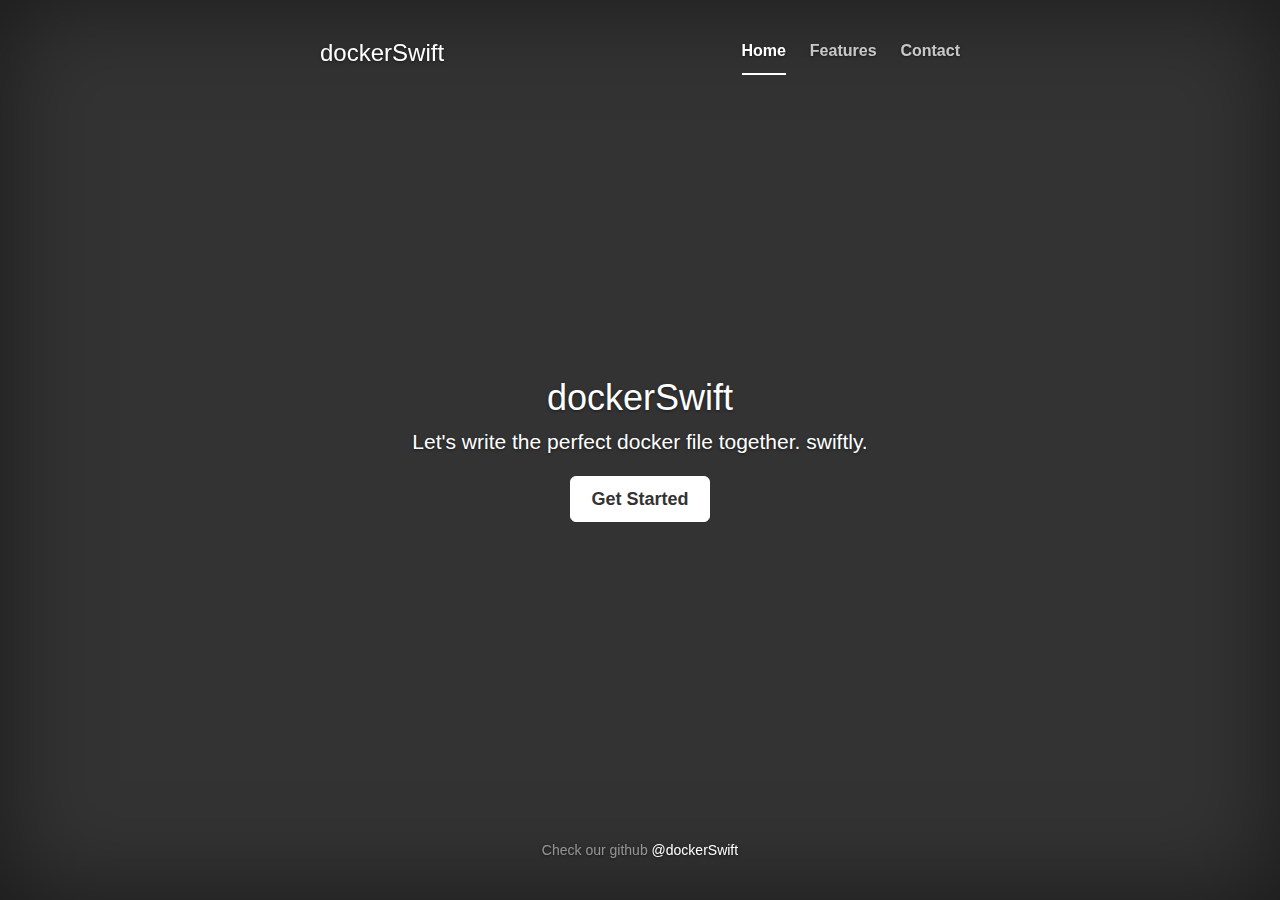
==== templates/index.html @ 376abcbc "added cover page template, routing to get-images api" ====
<!DOCTYPE html>
<html lang="en">
  <head>
    <meta charset="utf-8">
    <meta http-equiv="X-UA-Compatible" content="IE=edge">
    <meta name="viewport" content="width=device-width, initial-scale=1">
    <!-- The above 3 meta tags *must* come first in the head; any other head content must come *after* these tags -->
    <meta name="description" content="">
    <meta name="author" content="">
    <link rel="icon" href="../../favicon.ico">

    <title>dockerSwift</title>

    <!-- Bootstrap core CSS -->
    <link href="/static/css/bootstrap.min.css" rel="stylesheet">

    <!-- IE10 viewport hack for Surface/desktop Windows 8 bug -->


    <!-- Custom styles for this template -->
    <link href="/static/cover.css" rel="stylesheet">

    <!-- Just for debugging purposes. Don't actually copy these 2 lines! -->
    <!--[if lt IE 9]><script src="../../assets/js/ie8-responsive-file-warning.js"></script><![endif]-->
  
    <!-- HTML5 shim and Respond.js for IE8 support of HTML5 elements and media queries -->
    <!--[if lt IE 9]>
      <script src="https://oss.maxcdn.com/html5shiv/3.7.3/html5shiv.min.js"></script>
      <script src="https://oss.maxcdn.com/respond/1.4.2/respond.min.js"></script>
    <![endif]-->
  </head>

  <body>

    <div class="site-wrapper">

      <div class="site-wrapper-inner">

        <div class="cover-container">

          <div class="masthead clearfix">
            <div class="inner">
              <h3 class="masthead-brand">dockerSwift</h3>
              <nav>
                <ul class="nav masthead-nav">
                  <li class="active"><a href="#">Home</a></li>
                  <li><a href="#">Features</a></li>
                  <li><a href="#">Contact</a></li>
                </ul>
              </nav>
            </div>
          </div>

          <div class="inner cover">
            <h1 class="cover-heading">dockerSwift</h1>
            <p class="lead">Let's write the perfect docker file together. swiftly.</p>
            <p class="lead">
              <a href="/get-images" class="btn btn-lg btn-default">Get Started</a>
            </p>
          </div>

          <div class="mastfoot">
            <div class="inner">
              <p>Check our github <a href="https://github.com/Ashmawy/dockerSwift">@dockerSwift</a></p>
            </div>
          </div>

        </div>

      </div>

    </div>

    <!-- Bootstrap core JavaScript
    ================================================== -->
    <!-- Placed at the end of the document so the pages load faster -->
    <script src="https://ajax.googleapis.com/ajax/libs/jquery/1.12.4/jquery.min.js"></script>
    <script>window.jQuery || document.write('<script src="../../assets/js/vendor/jquery.min.js"><\/script>')</script>
    <script src="/static/js/bootstrap.min.js"></script>
  </body>
</html>
---- static/cover.css ----
/*
 * Globals
 */

/* Links */
a,
a:focus,
a:hover {
  color: #fff;
}

/* Custom default button */
.btn-default,
.btn-default:hover,
.btn-default:focus {
  color: #333;
  text-shadow: none; /* Prevent inheritance from `body` */
  background-color: #fff;
  border: 1px solid #fff;
}


/*
 * Base structure
 */

html,
body {
  height: 100%;
  background-color: #333;
}
body {
  color: #fff;
  text-align: center;
  text-shadow: 0 1px 3px rgba(0,0,0,.5);
}

/* Extra markup and styles for table-esque vertical and horizontal centering */
.site-wrapper {
  display: table;
  width: 100%;
  height: 100%; /* For at least Firefox */
  min-height: 100%;
  -webkit-box-shadow: inset 0 0 100px rgba(0,0,0,.5);
          box-shadow: inset 0 0 100px rgba(0,0,0,.5);
}
.site-wrapper-inner {
  display: table-cell;
  vertical-align: top;
}
.cover-container {
  margin-right: auto;
  margin-left: auto;
}

/* Padding for spacing */
.inner {
  padding: 30px;
}


/*
 * Header
 */
.masthead-brand {
  margin-top: 10px;
  margin-bottom: 10px;
}

.masthead-nav > li {
  display: inline-block;
}
.masthead-nav > li + li {
  margin-left: 20px;
}
.masthead-nav > li > a {
  padding-right: 0;
  padding-left: 0;
  font-size: 16px;
  font-weight: bold;
  color: #fff; /* IE8 proofing */
  color: rgba(255,255,255,.75);
  border-bottom: 2px solid transparent;
}
.masthead-nav > li > a:hover,
.masthead-nav > li > a:focus {
  background-color: transparent;
  border-bottom-color: #a9a9a9;
  border-bottom-color: rgba(255,255,255,.25);
}
.masthead-nav > .active > a,
.masthead-nav > .active > a:hover,
.masthead-nav > .active > a:focus {
  color: #fff;
  border-bottom-color: #fff;
}

@media (min-width: 768px) {
  .masthead-brand {
    float: left;
  }
  .masthead-nav {
    float: right;
  }
}


/*
 * Cover
 */

.cover {
  padding: 0 20px;
}
.cover .btn-lg {
  padding: 10px 20px;
  font-weight: bold;
}


/*
 * Footer
 */

.mastfoot {
  color: #999; /* IE8 proofing */
  color: rgba(255,255,255,.5);
}


/*
 * Affix and center
 */

@media (min-width: 768px) {
  /* Pull out the header and footer */
  .masthead {
    position: fixed;
    top: 0;
  }
  .mastfoot {
    position: fixed;
    bottom: 0;
  }
  /* Start the vertical centering */
  .site-wrapper-inner {
    vertical-align: middle;
  }
  /* Handle the widths */
  .masthead,
  .mastfoot,
  .cover-container {
    width: 100%; /* Must be percentage or pixels for horizontal alignment */
  }
}

@media (min-width: 992px) {
  .masthead,
  .mastfoot,
  .cover-container {
    width: 700px;
  }
}
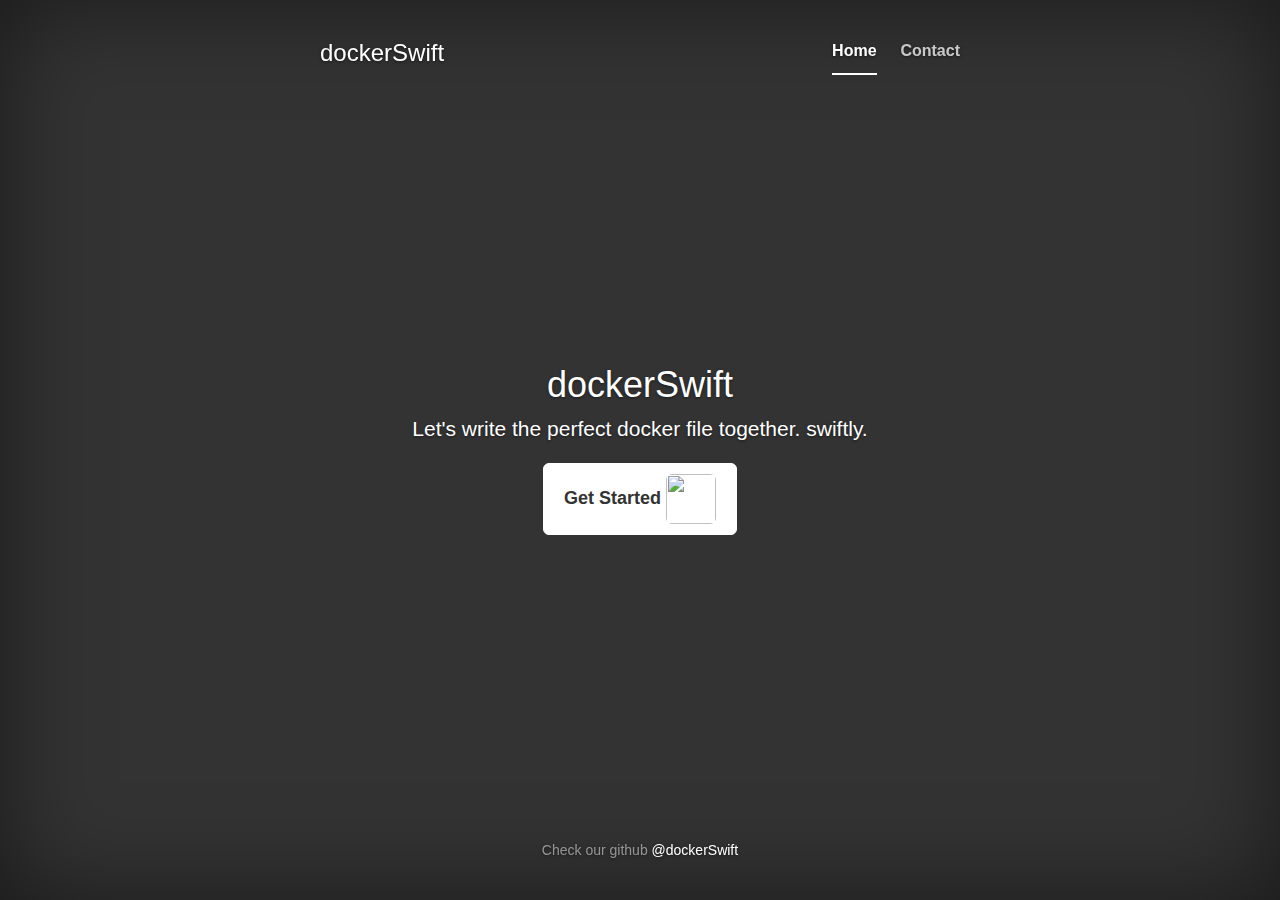
==== commit 7c5a45c1: "added contact.html, routing and added logo for app" ====
--- a/templates/index.html
+++ b/templates/index.html
@@ -18,7 +18,7 @@
 
 
     <!-- Custom styles for this template -->
-    <link href="/static/cover.css" rel="stylesheet">
+    <link href="/static/css/cover.css" rel="stylesheet">
 
     <!-- Just for debugging purposes. Don't actually copy these 2 lines! -->
     <!--[if lt IE 9]><script src="../../assets/js/ie8-responsive-file-warning.js"></script><![endif]-->
@@ -43,9 +43,9 @@
               <h3 class="masthead-brand">dockerSwift</h3>
               <nav>
                 <ul class="nav masthead-nav">
-                  <li class="active"><a href="#">Home</a></li>
-                  <li><a href="#">Features</a></li>
-                  <li><a href="#">Contact</a></li>
+                  <li class="active"><a href="/">Home</a></li>
+                  <!--<li><a href="#">Features</a></li>-->
+                  <li><a href="/contact">Contact</a></li>
                 </ul>
               </nav>
             </div>
@@ -53,9 +53,9 @@
 
           <div class="inner cover">
             <h1 class="cover-heading">dockerSwift</h1>
-            <p class="lead">Let's write the perfect docker file together. swiftly.</p>
+            <p class="lead">Let's write the perfect docker file together. swiftly.</p> 
             <p class="lead">
-              <a href="/get-images" class="btn btn-lg btn-default">Get Started</a>
+              <a href="/images" class="btn btn-lg btn-default">Get Started <img src="https://lamatriz.org/file/594ab870bc1713fbc40db44445f8e4a61a2a4344654b86fda07ff5cfbedb9af0.png" width="50" height="50" class="img-rounded"></a>
             </p>
           </div>
 
--- a/static/css/cover.css
+++ b/static/css/cover.css
@@ -0,0 +1,163 @@
+/*
+ * Globals
+ */
+
+/* Links */
+a,
+a:focus,
+a:hover {
+  color: #fff;
+}
+
+/* Custom default button */
+.btn-default,
+.btn-default:hover,
+.btn-default:focus {
+  color: #333;
+  text-shadow: none; /* Prevent inheritance from `body` */
+  background-color: #fff;
+  border: 1px solid #fff;
+}
+
+
+/*
+ * Base structure
+ */
+
+html,
+body {
+  height: 100%;
+  background-color: #333;
+}
+body {
+  color: #fff;
+  text-align: center;
+  text-shadow: 0 1px 3px rgba(0,0,0,.5);
+}
+
+/* Extra markup and styles for table-esque vertical and horizontal centering */
+.site-wrapper {
+  display: table;
+  width: 100%;
+  height: 100%; /* For at least Firefox */
+  min-height: 100%;
+  -webkit-box-shadow: inset 0 0 100px rgba(0,0,0,.5);
+          box-shadow: inset 0 0 100px rgba(0,0,0,.5);
+}
+.site-wrapper-inner {
+  display: table-cell;
+  vertical-align: top;
+}
+.cover-container {
+  margin-right: auto;
+  margin-left: auto;
+}
+
+/* Padding for spacing */
+.inner {
+  padding: 30px;
+}
+
+
+/*
+ * Header
+ */
+.masthead-brand {
+  margin-top: 10px;
+  margin-bottom: 10px;
+}
+
+.masthead-nav > li {
+  display: inline-block;
+}
+.masthead-nav > li + li {
+  margin-left: 20px;
+}
+.masthead-nav > li > a {
+  padding-right: 0;
+  padding-left: 0;
+  font-size: 16px;
+  font-weight: bold;
+  color: #fff; /* IE8 proofing */
+  color: rgba(255,255,255,.75);
+  border-bottom: 2px solid transparent;
+}
+.masthead-nav > li > a:hover,
+.masthead-nav > li > a:focus {
+  background-color: transparent;
+  border-bottom-color: #a9a9a9;
+  border-bottom-color: rgba(255,255,255,.25);
+}
+.masthead-nav > .active > a,
+.masthead-nav > .active > a:hover,
+.masthead-nav > .active > a:focus {
+  color: #fff;
+  border-bottom-color: #fff;
+}
+
+@media (min-width: 768px) {
+  .masthead-brand {
+    float: left;
+  }
+  .masthead-nav {
+    float: right;
+  }
+}
+
+
+/*
+ * Cover
+ */
+
+.cover {
+  padding: 0 20px;
+}
+.cover .btn-lg {
+  padding: 10px 20px;
+  font-weight: bold;
+}
+
+
+/*
+ * Footer
+ */
+
+.mastfoot {
+  color: #999; /* IE8 proofing */
+  color: rgba(255,255,255,.5);
+}
+
+
+/*
+ * Affix and center
+ */
+
+@media (min-width: 768px) {
+  /* Pull out the header and footer */
+  .masthead {
+    position: fixed;
+    top: 0;
+  }
+  .mastfoot {
+    position: fixed;
+    bottom: 0;
+  }
+  /* Start the vertical centering */
+  .site-wrapper-inner {
+    vertical-align: middle;
+  }
+  /* Handle the widths */
+  .masthead,
+  .mastfoot,
+  .cover-container {
+    width: 100%; /* Must be percentage or pixels for horizontal alignment */
+  }
+}
+
+@media (min-width: 992px) {
+  .masthead,
+  .mastfoot,
+  .cover-container {
+    width: 700px;
+  }
+}
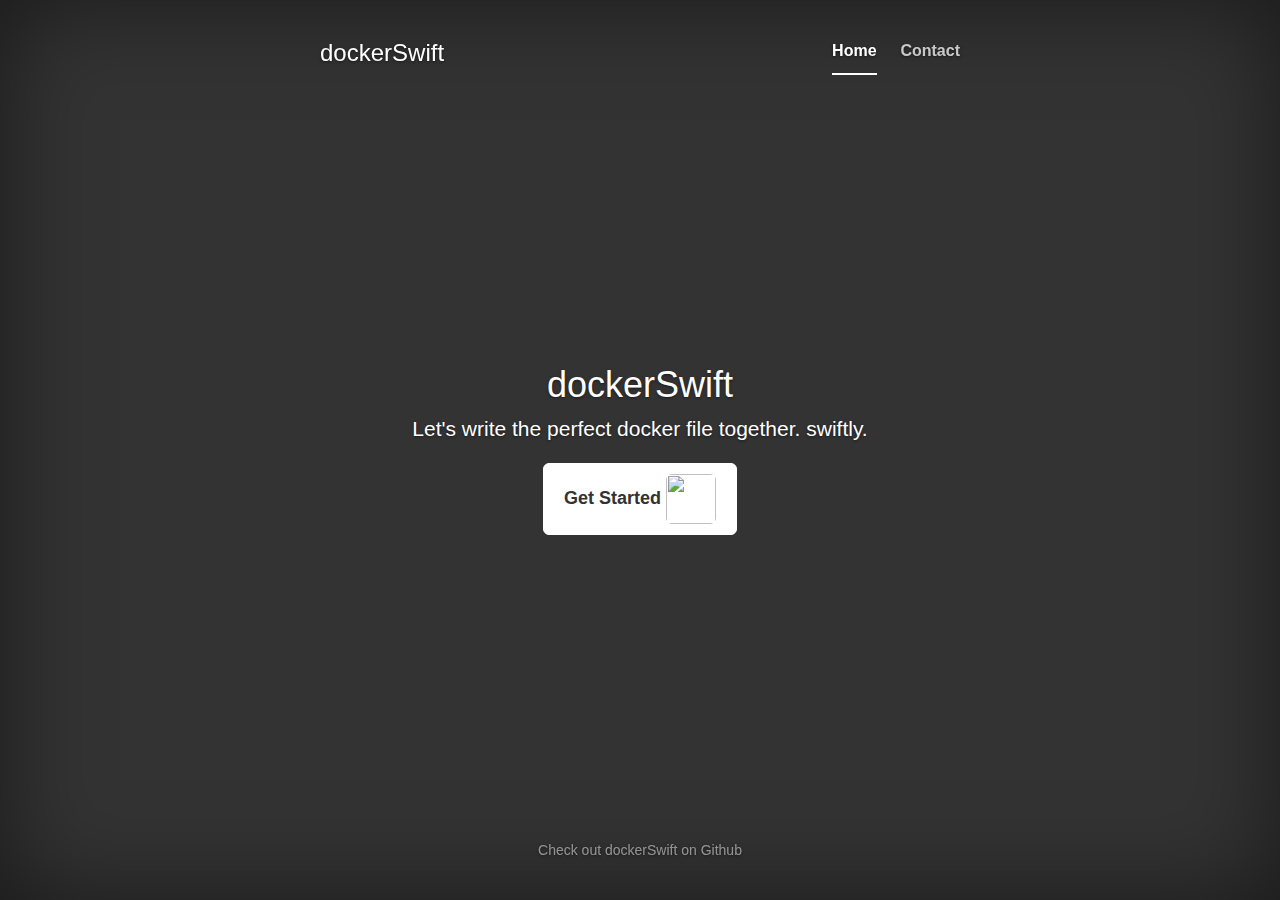
==== commit 6b247922: "added apps.html with searchable tiles corresponding to apps per base image" ====
--- a/templates/index.html
+++ b/templates/index.html
@@ -13,6 +13,7 @@
 
     <!-- Bootstrap core CSS -->
     <link href="/static/css/bootstrap.min.css" rel="stylesheet">
+    <script src="https://use.fontawesome.com/fa906d0de5.js"></script>
 
     <!-- IE10 viewport hack for Surface/desktop Windows 8 bug -->
 
@@ -61,7 +62,7 @@
 
           <div class="mastfoot">
             <div class="inner">
-              <p>Check our github <a href="https://github.com/Ashmawy/dockerSwift">@dockerSwift</a></p>
+            <p>Check out dockerSwift on Github <a href="https://github.com/Ashmawy/dockerSwift"><i class="fa fa-github fa-2x" aria-hidden="true"></i></a></p>
             </div>
           </div>
 
